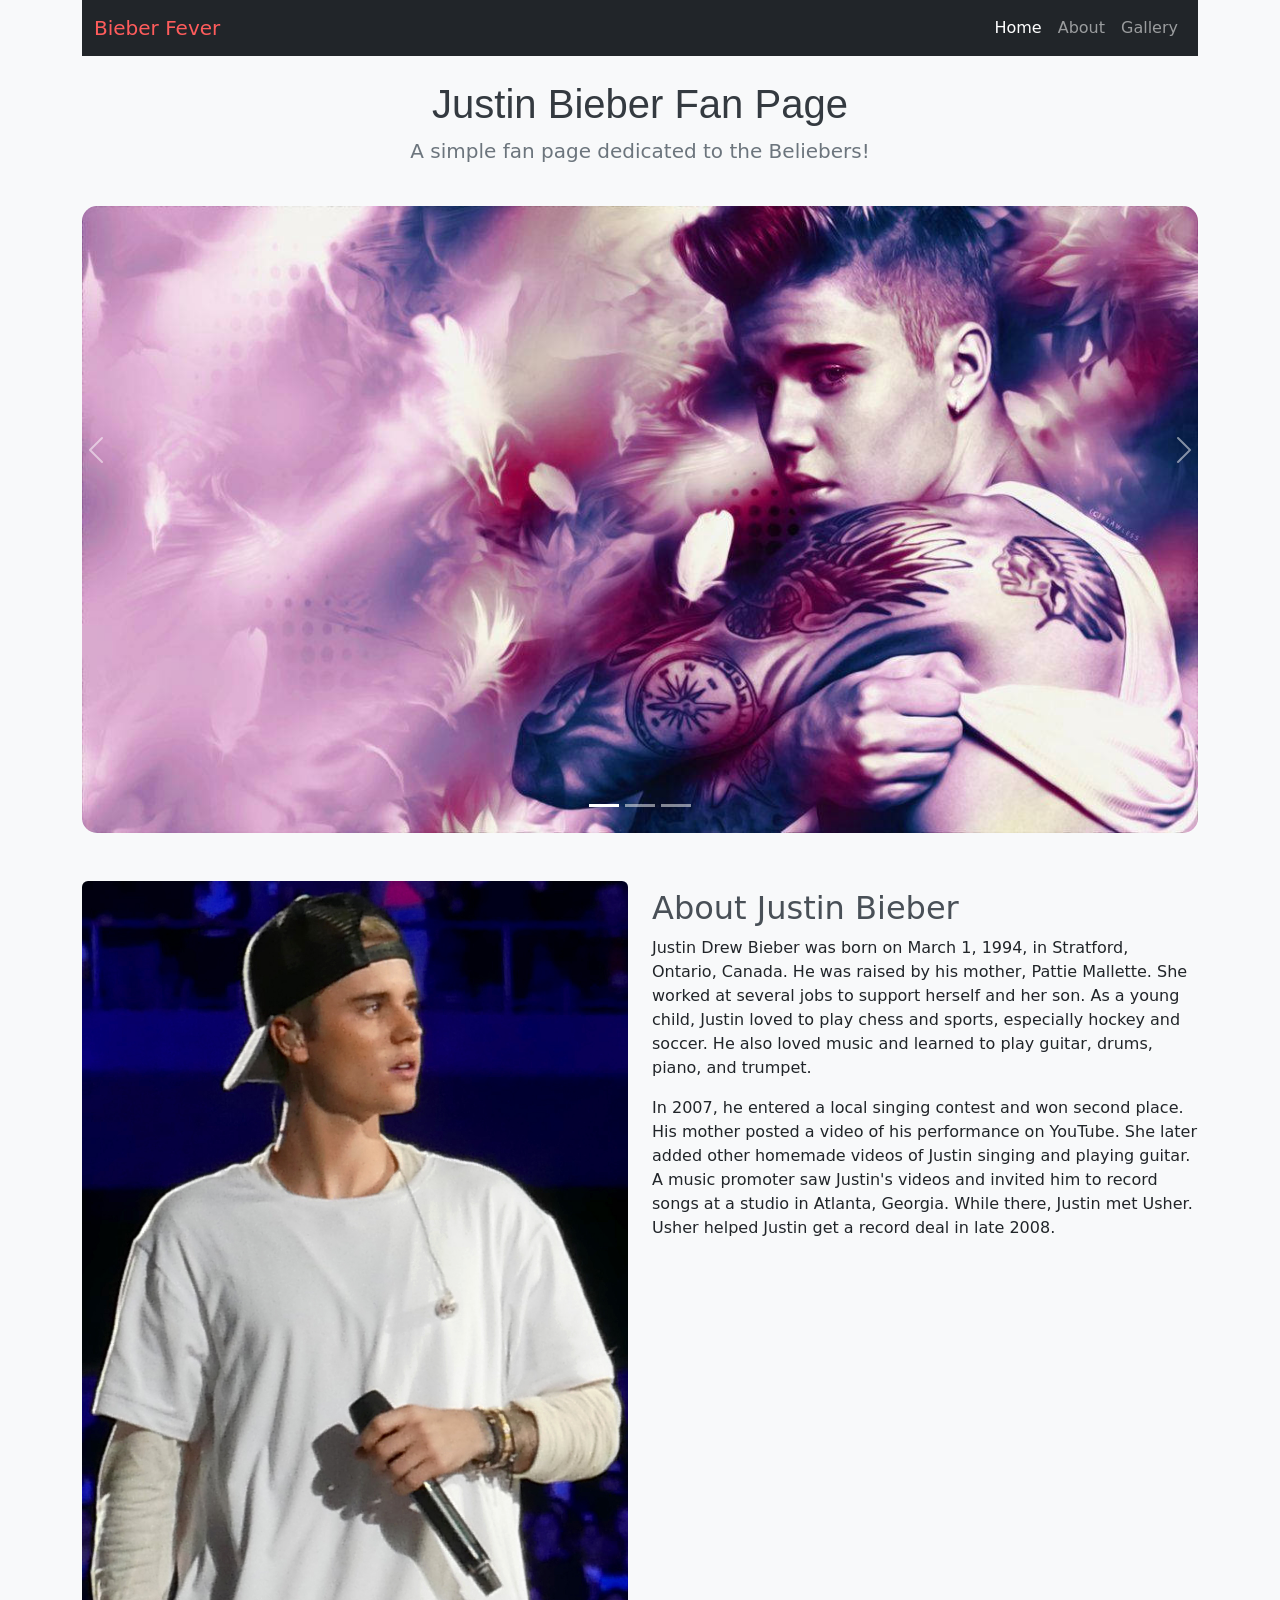
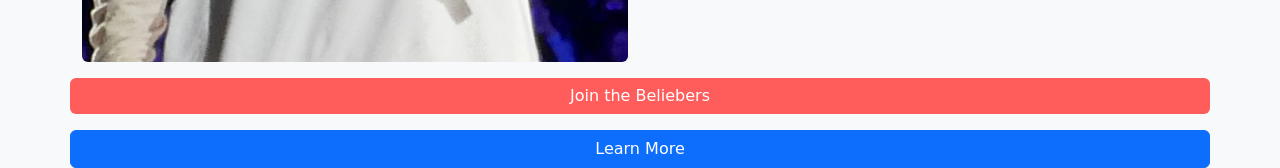
==== Week3/challenge/Challenge3/justin.html @ da421cd9 "week 3" ====
<!DOCTYPE html>
<html lang="en">
<head>
    <meta charset="UTF-8">
    <meta name="viewport" content="width=device-width, initial-scale=1.0">
    <title>Challenge 3 - Justin</title>

    <!-- Bootstrap CSS -->
    <link href="https://cdn.jsdelivr.net/npm/bootstrap@5.3.7/dist/css/bootstrap.min.css" rel="stylesheet" integrity="sha384-LN+7fdVzj6u52u30Kp6M/trliBMCMKTyK833zpbD+pXdCLuTusPj697FH4R/5mcr" crossorigin="anonymous">

    <!-- External CSS -->
    <link rel="stylesheet" href="styles.css">

</head>
<body>

    <div class="container">

        <!-- Navbar -->
        <nav class="navbar navbar-expand-lg navbar-dark bg-dark">
            <div class="container-fluid">
                <a class="navbar-brand" href="#">Bieber Fever</a>
                <button class="navbar-toggler" type="button" data-bs-toggle="collapse" data-bs-target="#navbarNav" aria-controls="navbarNav" aria-expanded="false" aria-label="Toggle navigation">
                    <span class="navbar-toggler-icon"></span>
                </button>
                <div class="collapse navbar-collapse" id="navbarNav">
                    <ul class="navbar-nav ms-auto">
                        <li class="nav-item">
                            <a class="nav-link active" aria-current="page" href="#">Home</a>
                        </li>
                        <li class="nav-item">
                            <a class="nav-link" href="#">About</a>
                        </li>
                        <li class="nav-item">
                            <a class="nav-link" href="#">Gallery</a>
                        </li>
                    </ul>
                </div>
            </div>
        </nav>

        <div class="row">
            <!-- Header Section -->
            <div class="col-12 text-center my-4">
                <h1>Justin Bieber Fan Page</h1>
                <p class="lead">A simple fan page dedicated to the Beliebers!</p>
            </div>
        </div>

        <!-- Task 1
             - Gallery Carousel Placeholder
             - Add your carousel here 
             - Slideshow image files are:
                justin1.jpg
                justin2.jpg
                justin3.jpg
        -->
    <div class="mx-auto box"><!-- put the carousel in a box and center it -->

        <div id="carouselExampleCaptions" class="carousel slide" data-bs-ride="carousel">

            <div class="carousel-indicators">
                <button type="button" data-bs-target="#carouselExampleCaptions" data-bs-slide-to="0" class="active" aria-current="true" aria-label="Slide 1"></button>
                <button type="button" data-bs-target="#carouselExampleCaptions" data-bs-slide-to="1" aria-label="Slide 2"></button>
                <button type="button" data-bs-target="#carouselExampleCaptions" data-bs-slide-to="2" aria-label="Slide 3"></button>
            </div>


            <div class="carousel-inner">

                <div class="carousel-item active">
                    <img src="./justin1.jpg" class="d-block w-100" alt="...">
                </div>

                <div class="carousel-item">
                    <img src="./justin2.jpg" class="d-block w-100" alt="...">
                </div>

                <div class="carousel-item">
                    <img src="./justin3.jpg" class="d-block w-100" alt="...">
            </div>
        </div>
    </div>


        <div class="row mt-5">

            <div class="child col-md-6 text-center">
                <img src="justin_concert.jpg" 
                class="img-fluid rounded" alt="Justin Bieber">
            </div>

            <div class="child col-md-6 my-2">

                <h2>About Justin Bieber</h2>

                <p>Justin Drew Bieber was born on March 1, 1994, in Stratford, Ontario, Canada. He was raised by his mother, Pattie Mallette. She worked at several jobs to support herself and her son. As a young child, Justin loved to play chess and sports, especially hockey and soccer. He also loved music and learned to play guitar, drums, piano, and trumpet.</p>

                <p>In 2007, he entered a local singing contest and won second place. His mother posted a video of his performance on YouTube. She later added other homemade videos of Justin singing and playing guitar. A music promoter saw Justin's videos and invited him to record songs at a studio in Atlanta, Georgia. While there, Justin met Usher. Usher helped Justin get a record deal in late 2008.</p>
            </div>

        </div>


        <!-- Buttons and Alerts -->
        <div class="row">
            <button class="btn btn-custom mb-3 mt-3" onclick="alert('You are now a Belieber!')">Join the Beliebers</button>
            <a href="https://www.justinbiebermusic.com" class="btn btn-primary" target="_blank">Learn More</a>

            <!-- Task 2
             - Modal Button
             - Add a button here to trigger the modal -->
            <button class="carousel-control-prev" type="button" data-bs-target="#carouselExampleCaptions" data-bs-slide="prev">
                <span class="carousel-control-prev-icon" aria-hidden="true"></span>
                <span class="visually-hidden">Previous</span>
            </button>

            <button class="carousel-control-next" type="button" data-bs-target="#carouselExampleCaptions" data-bs-slide="next">
                <span class="carousel-control-next-icon" aria-hidden="true"></span>
                <span class="visually-hidden">Next</span>
            </button>
        </div>
        <!-- Modal -->
        


    </div>


    <!-- Bootstrap JavaScript -->
    <script src="https://cdn.jsdelivr.net/npm/bootstrap@5.3.7/dist/js/bootstrap.bundle.min.js" integrity="sha384-ndDqU0Gzau9qJ1lfW4pNLlhNTkCfHzAVBReH9diLvGRem5+R9g2FzA8ZGN954O5Q" crossorigin="anonymous"></script>

</body>
</html>
---- Week3/challenge/Challenge3/styles.css ----
body {
    background-color: #f8f9fa;
}

h1 {
    font-family: 'Arial', sans-serif;
    color: #343a40;
}

.lead {
    color: #6c757d;
}

h2 {
    color: #495057;
}

p {
    color: #212529;
}

img {
    max-width: 100%;
    height: auto;
    border-radius: 15px;
}

/* Custom Button Styles */
.btn-custom {
    background-color: #ff5c5c;
    color: white;
    border: none;
}

.btn-custom:hover {
    background-color: #ff3333;
}

/* Navbar Styles */
.navbar-dark .navbar-brand {
    color: #ff5c5c;
}
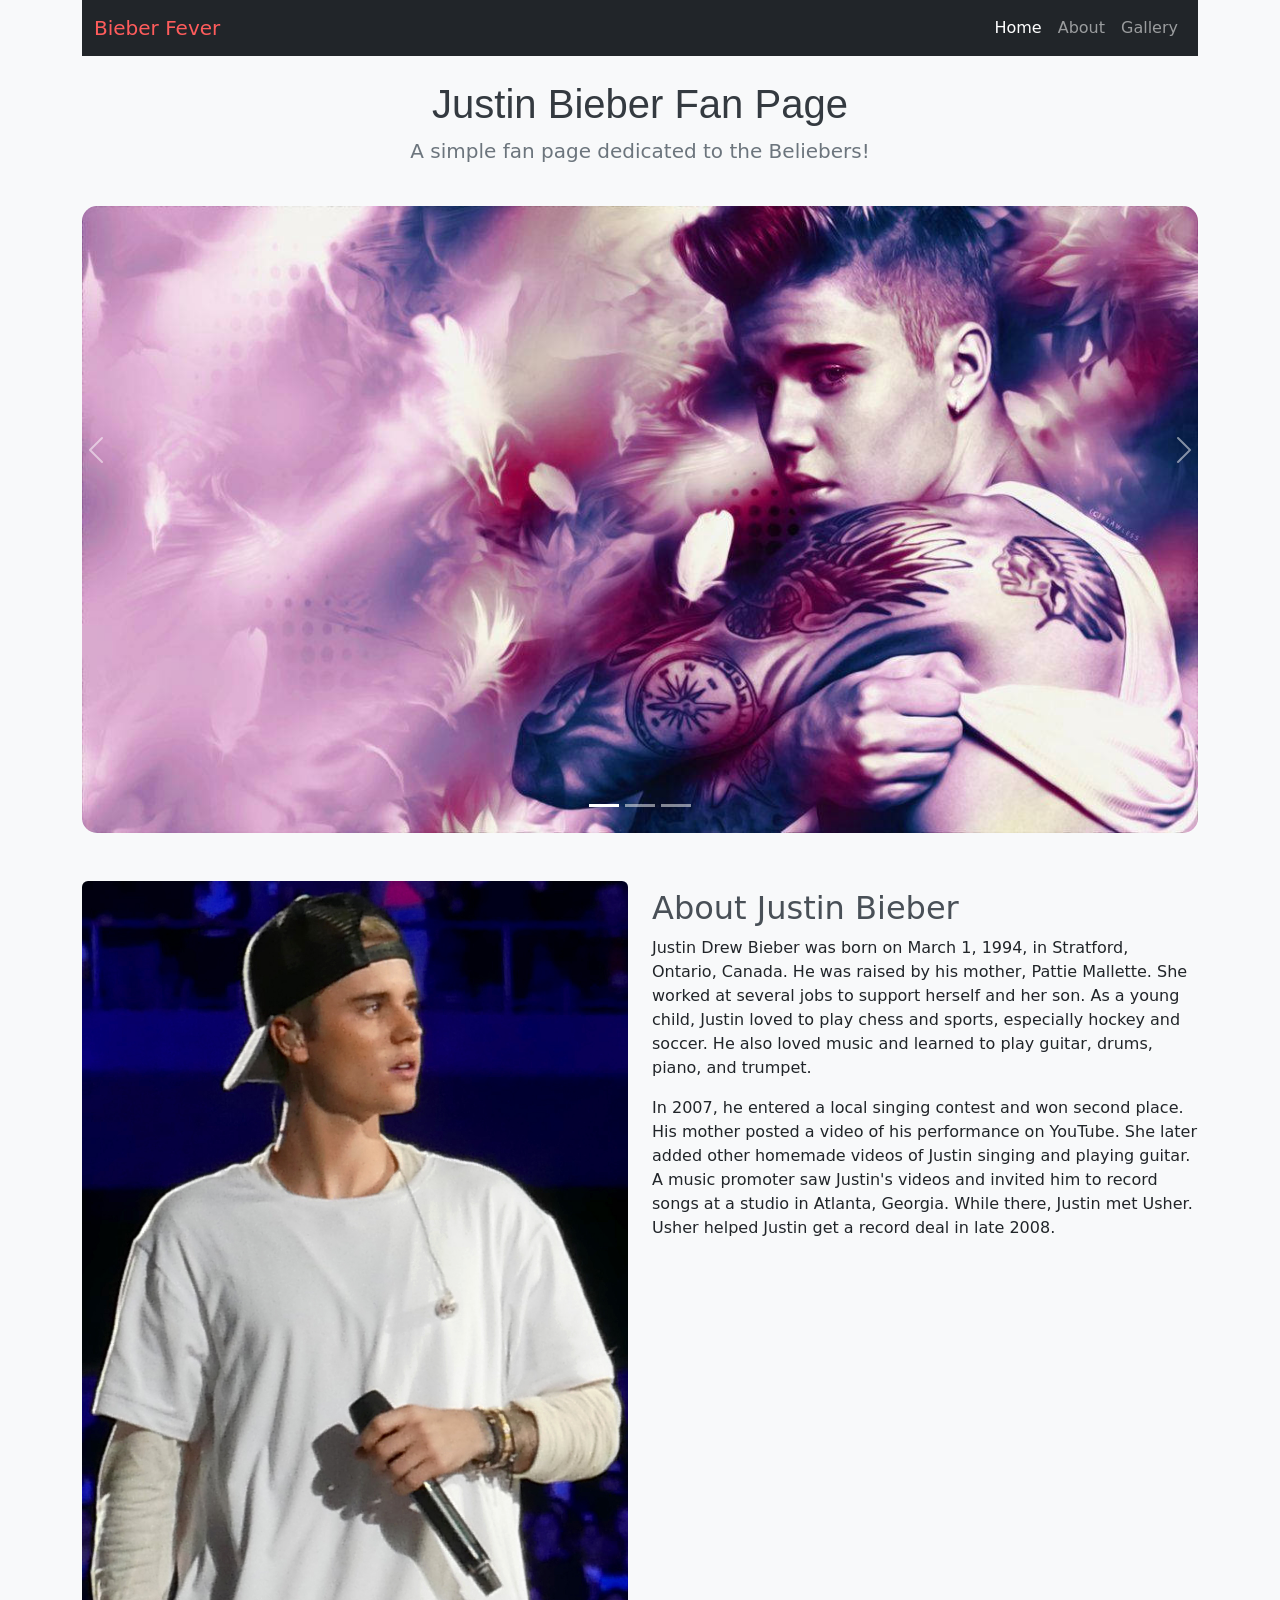
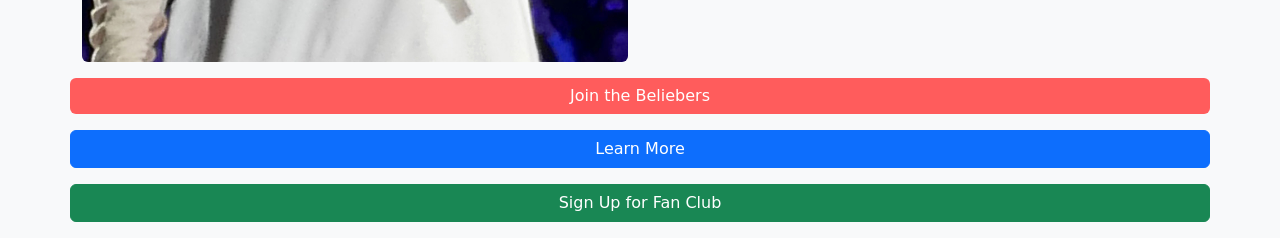
==== commit 04c037a2: "challenge 3" ====
--- a/Week3/challenge/Challenge3/justin.html
+++ b/Week3/challenge/Challenge3/justin.html
@@ -101,15 +101,6 @@
 
         </div>
 
-
-        <!-- Buttons and Alerts -->
-        <div class="row">
-            <button class="btn btn-custom mb-3 mt-3" onclick="alert('You are now a Belieber!')">Join the Beliebers</button>
-            <a href="https://www.justinbiebermusic.com" class="btn btn-primary" target="_blank">Learn More</a>
-
-            <!-- Task 2
-             - Modal Button
-             - Add a button here to trigger the modal -->
             <button class="carousel-control-prev" type="button" data-bs-target="#carouselExampleCaptions" data-bs-slide="prev">
                 <span class="carousel-control-prev-icon" aria-hidden="true"></span>
                 <span class="visually-hidden">Previous</span>
@@ -119,9 +110,48 @@
                 <span class="carousel-control-next-icon" aria-hidden="true"></span>
                 <span class="visually-hidden">Next</span>
             </button>
-        </div>
-        <!-- Modal -->
-        
+            </div>
+
+        <!-- Buttons and Alerts -->
+        <div class="row">
+            <button class="btn btn-custom mb-3 mt-3" onclick="alert('You are now a Belieber!')">Join the Beliebers</button>
+            <a href="https://www.justinbiebermusic.com" class="btn btn-primary mb-3" target="_blank">Learn More</a>
+
+            <!-- Task 2
+             - Modal Button
+             - Add a button here to trigger the modal -->
+            <!-- Button trigger modal -->
+            <button type="button" class="btn btn-success mb-3" data-bs-toggle="modal" data-bs-target="#exampleModal">
+            Sign Up for Fan Club
+            </button>
+
+            <!-- Modal -->
+            <div class="modal fade" id="exampleModal" tabindex="-1" aria-labelledby="exampleModalLabel" aria-hidden="true">
+            <div class="modal-dialog">
+                <div class="modal-content">
+                <div class="modal-header">
+                    <h1 class="modal-title fs-5" id="exampleModalLabel">Join the Justin Bieber Fan Club</h1>
+                    <button type="button" class="btn-close" data-bs-dismiss="modal" aria-label="Close"></button>
+                </div>
+                <div class="modal-body">
+                    <form action="">
+                        <label for="name" class="form-label">Name:</label>
+                        <input type="text" id="name" name="name" placeholder="Your name" class="form-control">
+                        <br>
+                        <label for="email" class="form-label">Email:</label>
+                        <input type="text" id="email" name="email" placeholder="name@example.com" class="form-control">
+                        <br>
+                        <label for="message" class="form-label">Message:</label>
+                        <textarea cols="30" rows="3" id="message" name="message" placeholder="Why do you love Justin?" class="form-control"></textarea>
+                    </form>
+                </div>
+                <div class="modal-footer">
+                    <button type="button" class="btn btn-secondary" data-bs-dismiss="modal">Close</button>
+                    <button type="button" class="btn btn-success">Submit</button>
+                </div>
+                </div>
+            </div>
+            </div>
 
 
     </div>
